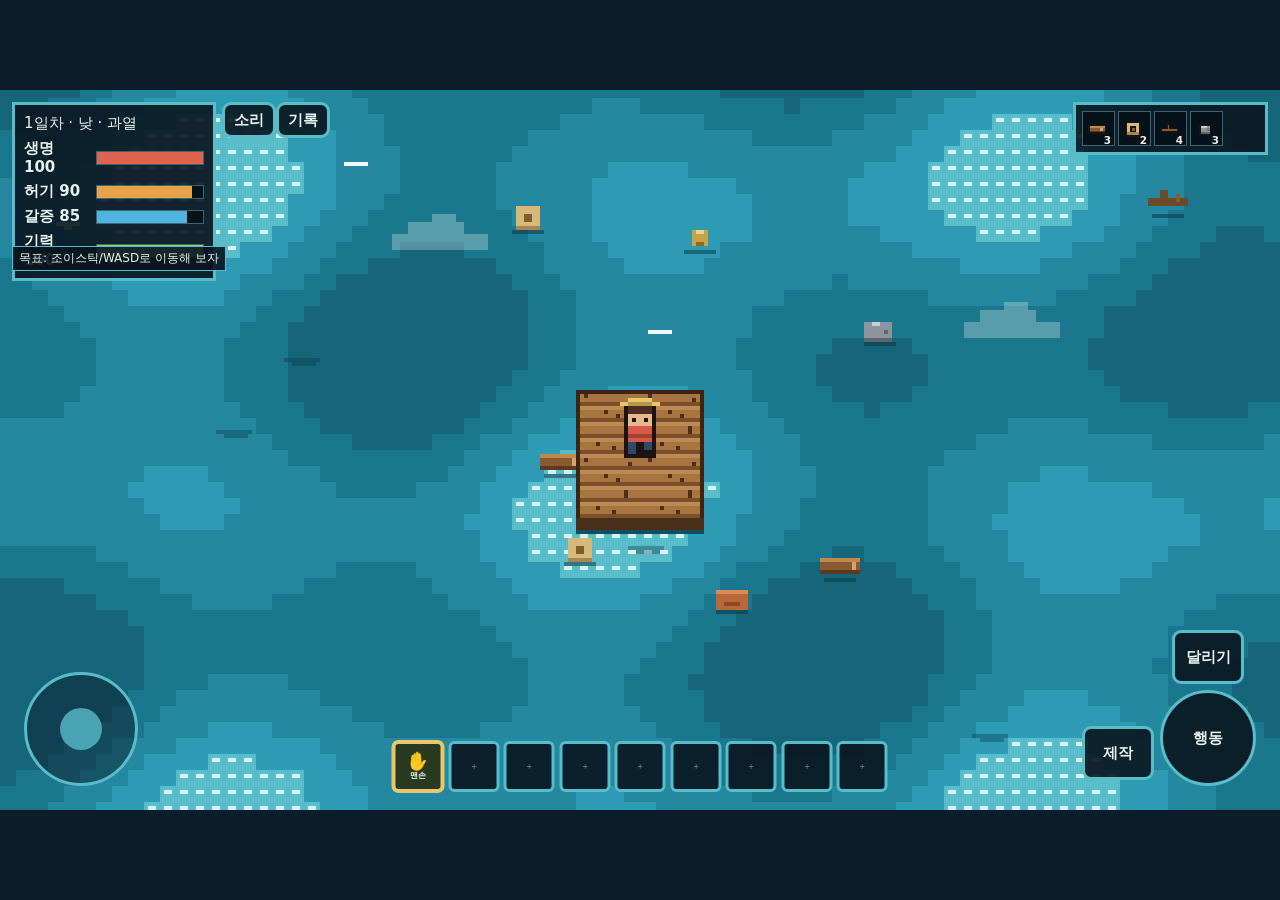
==== index.html @ d6a1c699 "Add files via upload" ====
<!DOCTYPE html>
<html lang="ko"><head><meta charset="utf-8">
<meta name="viewport" content="width=device-width, initial-scale=1, maximum-scale=1, minimum-scale=1, user-scalable=no, viewport-fit=cover">
<title>뗏목 표류기</title>
<!-- v: icons + tabs -->
<link rel="stylesheet" href="style.css"></head><body>
<div id="rot">📱 화면을 가로로 돌려 주세요</div>
<div id="wrap">
<canvas id="c"></canvas>
<div id="hud" class="abs"></div>
<div id="inv" class="abs"></div>
<div id="toast" class="abs"></div>
<div id="joy" class="abs"><div id="knob" class="abs"></div></div>
<div id="bAct" class="btn abs">행동</div>
<div id="bCraft" class="btn abs">제작</div>
<div id="bRow" class="btn abs">노</div>
<div id="bRun" class="btn abs">달리기</div>
<div id="qs" class="abs"></div><div id="goal" class="abs"></div><div id="det" class="abs"></div><div id="pk" class="abs"></div><div id="fm" class="abs"></div><div id="bSnd" class="btn abs">소리</div><div id="bInfo" class="btn abs">기록</div>
<div id="panel" class="abs"><div id="box"><h2>제작</h2><div id="list"></div></div></div>
<div id="end" class="abs"><div><h2>구조 신호의 근원</h2><div>자동 송신기는 누군가 살아남기를 바라며 수년째 신호를 보내고 있었다.</div><div>이제 당신이 그 신호의 마지막 수신자다.</div><button id="endBtn">계속 항해하기</button></div></div>
<div id="over" class="abs"><div><h2>바다에 삼켜졌다</h2><div>허기와 갈증을 관리하지 못했습니다.</div><button id="again">다시 시작</button></div></div>
</div>
<script src="game.js"></script></body></html>
---- style.css ----
:root{--bg:#0b1d2a;--ink:#e8f3ef;--line:#58bcc9;--panel:rgba(9,22,32,.9);box-sizing:border-box;padding-top:env(safe-area-inset-top,0px);padding-bottom:env(safe-area-inset-bottom,0px)}
html,body{height:100%;margin:0;background:var(--bg);overflow:hidden;touch-action:none;user-select:none;-webkit-user-select:none;font-family:"Apple SD Gothic Neo","Malgun Gothic",system-ui,sans-serif;color:var(--ink)}
body{display:grid;place-items:center}
#wrap{position:relative;overflow:hidden;--u:2px;font-size:calc(var(--u)*5)}
canvas{width:100%;height:100%;image-rendering:pixelated;display:block}
.abs{position:absolute}
#hud{left:calc(var(--u)*4);top:calc(var(--u)*4);display:grid;gap:calc(var(--u)*2);background:var(--panel);border:var(--u) solid var(--line);padding:calc(var(--u)*3)}
.bar{display:grid;grid-template-columns:calc(var(--u)*22) calc(var(--u)*36);align-items:center;gap:calc(var(--u)*2)}
.bar div{height:calc(var(--u)*4);background:#06121a;border:1px solid #3a6573}
.bar i{display:block;height:100%;width:100%}
.low i{animation:bl .6s steps(2) infinite}@keyframes bl{50%{opacity:.35}}
#inv{right:calc(var(--u)*4);top:calc(var(--u)*4);background:var(--panel);border:var(--u) solid var(--line);padding:calc(var(--u)*2);display:grid;grid-template-columns:repeat(5,calc(var(--u)*11));gap:calc(var(--u)*1);line-height:1;max-height:calc(var(--u)*100);overflow:hidden}
#inv span{position:relative;display:grid;place-items:center;height:calc(var(--u)*11);background:#06121a;border:1px solid #3a6573}#inv span:active{border-color:#e8c76a}#inv span b{display:contents}#inv span em{position:absolute;right:calc(var(--u)*1);bottom:0;font-style:normal;font-size:.7em;font-weight:700;text-shadow:1px 1px 0 #000}#inv span.emp{grid-column:1/-1;width:calc(var(--u)*40);height:auto;padding:calc(var(--u)*2);border:0;background:none}
#toast{left:50%;top:calc(var(--u)*6);transform:translateX(-50%);background:var(--panel);border:var(--u) solid #e8c76a;padding:calc(var(--u)*2) calc(var(--u)*4);white-space:nowrap;opacity:0;transition:opacity .2s;pointer-events:none}
#toast.on{opacity:1}
#joy{left:calc(var(--u)*8);bottom:calc(var(--u)*8);width:calc(var(--u)*36);height:calc(var(--u)*36);border:var(--u) solid var(--line);border-radius:50%;background:rgba(9,22,32,.45);touch-action:none}
#knob{left:50%;top:50%;width:calc(var(--u)*14);height:calc(var(--u)*14);margin:calc(var(--u)*-7);border-radius:50%;background:var(--line);opacity:.8}
.btn{border:var(--u) solid var(--line);background:var(--panel);color:var(--ink);font:inherit;font-weight:700;border-radius:calc(var(--u)*3);display:grid;place-items:center;cursor:pointer;touch-action:none}
.btn:active{background:var(--line);color:#06121a}
#bAct{right:calc(var(--u)*8);bottom:calc(var(--u)*8);width:calc(var(--u)*30);height:calc(var(--u)*30);border-radius:50%}
#bCraft{right:calc(var(--u)*42);bottom:calc(var(--u)*10);width:calc(var(--u)*22);height:calc(var(--u)*16)}
#bRun{right:calc(var(--u)*12);bottom:calc(var(--u)*42);width:calc(var(--u)*22);height:calc(var(--u)*16)}
#bRow{right:calc(var(--u)*42);bottom:calc(var(--u)*30);width:calc(var(--u)*22);height:calc(var(--u)*16);display:none}
#qs{left:50%;bottom:calc(var(--u)*6);transform:translateX(-50%);display:flex;gap:calc(var(--u)*2)}.q{position:relative;width:calc(var(--u)*14);height:calc(var(--u)*14);border-radius:calc(var(--u)*2)}.q b{position:absolute;right:calc(var(--u)*1);bottom:0;font-size:.8em}
#det{left:50%;bottom:calc(var(--u)*24);transform:translateX(-50%);display:none;background:var(--panel);border:var(--u) solid var(--line);padding:calc(var(--u)*3);width:calc(var(--u)*100);line-height:1.5}#det.on{display:block}#det button{font:inherit;font-weight:700;padding:calc(var(--u)*1) calc(var(--u)*4);background:#e8c76a;color:#2a1a12;border:0;margin-right:calc(var(--u)*2);cursor:pointer}
#goal{left:calc(var(--u)*4);top:calc(var(--u)*52);max-width:calc(var(--u)*80);background:var(--panel);border:1px solid var(--line);padding:calc(var(--u)*1) calc(var(--u)*2);font-size:.8em;display:none}
#rot{position:fixed;inset:0;display:none;place-items:center;background:rgba(3,10,16,.94);z-index:9;text-align:center;font-size:18px;padding:24px}
#bInfo{left:calc(var(--u)*92);top:calc(var(--u)*4);width:calc(var(--u)*16);height:calc(var(--u)*10)}
#bSnd{left:calc(var(--u)*74);top:calc(var(--u)*4);width:calc(var(--u)*16);height:calc(var(--u)*10)}
#panel,#over{inset:0;display:none;place-items:center;background:rgba(3,10,16,.6)}
#panel.on,#over.on{display:grid}
#box{width:min(88%,calc(var(--u)*150));max-height:88%;overflow:auto;background:var(--panel);border:var(--u) solid var(--line);padding:calc(var(--u)*4)}
#box{scrollbar-width:none;-ms-overflow-style:none}#box::-webkit-scrollbar{display:none}
html,body{position:fixed;inset:0;width:100%;overscroll-behavior:none;-webkit-text-size-adjust:100%;-webkit-touch-callout:none;-webkit-tap-highlight-color:transparent}
#box{touch-action:pan-y;overscroll-behavior:contain}
.btn,.tabs button,.tn,.row button,#det button,#pk button,#over button,#end button{white-space:nowrap}
#box h2,#over h2,#end h2{margin:0 0 calc(var(--u)*3);font-size:calc(var(--u)*7)}
.row{display:flex;justify-content:space-between;align-items:center;gap:calc(var(--u)*4);border-top:1px solid #2c5362;padding:calc(var(--u)*3) 0}
.row small{display:block;opacity:.7}
.row i{font-style:normal;margin-right:calc(var(--u)*3);color:#9fe0b0}.row i.no{color:#e0634f}
.row button{font:inherit;font-weight:700;padding:calc(var(--u)*2) calc(var(--u)*5);background:#e8c76a;color:#2a1a12;border:0;cursor:pointer}
.row button:disabled{background:#3a4a52;color:#8aa0a8;cursor:default}
.ic{width:calc(var(--u)*6);height:calc(var(--u)*6);image-rendering:pixelated;vertical-align:middle;margin-right:calc(var(--u)*1)}
#inv span{cursor:pointer}
.tabs{display:flex;flex-wrap:wrap;gap:calc(var(--u)*2);margin-bottom:calc(var(--u)*2)}
.tabs button{font:inherit;padding:calc(var(--u)*2) calc(var(--u)*4);background:#143040;color:var(--ink);border:1px solid #2c5362;cursor:pointer}
.tabs button.on{background:var(--line);color:#06121a;font-weight:700}
#end{inset:0;display:none;place-items:center;text-align:center;background:rgba(5,20,30,.9);padding:calc(var(--u)*6)}#end.on{display:grid}
#over{text-align:center;background:rgba(40,8,6,.78)}
#over button,#end button{font:inherit;font-weight:700;padding:calc(var(--u)*3) calc(var(--u)*8);background:#e8c76a;border:0;margin-top:calc(var(--u)*4);cursor:pointer}

.tt{position:relative;margin-left:calc(var(--u)*2);padding-left:calc(var(--u)*2);border-left:1px solid #3a6573}
.tt:last-child{border-left-color:transparent}
.tt::before{content:'';position:absolute;left:-1px;top:0;width:calc(var(--u)*2);height:calc(var(--u)*4.5);border-left:1px solid #3a6573;border-bottom:1px solid #3a6573}
.tn{font:inherit;display:inline-flex;align-items:center;margin:calc(var(--u)*1) 0;padding:calc(var(--u)*1) calc(var(--u)*2);background:#06121a;color:#6f8a94;border:1px solid #2c5362;cursor:pointer}
.tn.on{color:var(--ink);border-color:#9fe0b0}.tn.sel{background:#143040;outline:1px solid #e8c76a}
.ptag{display:inline-block;margin-right:calc(var(--u)*1);color:#6f8a94}.ptag.ok{color:#9fe0b0}

#qs{gap:calc(var(--u)*1.5)}
.q{width:calc(var(--u)*15);height:calc(var(--u)*15);align-content:center;line-height:1.1;overflow:hidden}
.q.sel{border-color:#e8c76a;background:#2a3a20;box-shadow:0 0 0 1px #e8c76a}
.q.off{opacity:.4}
.qi{font-size:1.15em}.ql{font-size:.55em;white-space:nowrap}
#pk{left:50%;bottom:calc(var(--u)*24);transform:translateX(-50%);display:none;background:var(--panel);border:var(--u) solid var(--line);padding:calc(var(--u)*2);width:calc(var(--u)*140);max-height:calc(var(--u)*70);overflow:auto;touch-action:pan-y;flex-wrap:wrap;gap:calc(var(--u)*1.5);z-index:3;line-height:1.3}
#pk.on{display:flex}#pk b{width:100%}
#pk button{font:inherit;padding:calc(var(--u)*1) calc(var(--u)*2.5);background:#143040;color:var(--ink);border:1px solid #2c5362;cursor:pointer}

#fm{left:50%;bottom:calc(var(--u)*24);transform:translateX(-50%);display:none;background:var(--panel);border:var(--u) solid var(--line);padding:calc(var(--u)*2);width:calc(var(--u)*136);max-height:calc(var(--u)*84);overflow:auto;touch-action:pan-y;z-index:4;line-height:1.25}
#fm.on{display:block}#fm b{display:block}#fm .fs{display:block;opacity:.75;margin-bottom:calc(var(--u)*1.5)}
#fm .fg{display:grid;grid-template-columns:1fr 1fr;gap:calc(var(--u)*1.5)}
#fm button{font:inherit;text-align:left;padding:calc(var(--u)*1.5) calc(var(--u)*2);background:#143040;color:var(--ink);border:1px solid #2c5362;cursor:pointer}
#fm button small{display:block;opacity:.75;font-size:.68em}
#fm button:disabled{opacity:.42;cursor:default}
#fm .fx{width:100%;margin-top:calc(var(--u)*1.5);text-align:center;background:#0b1d2a}
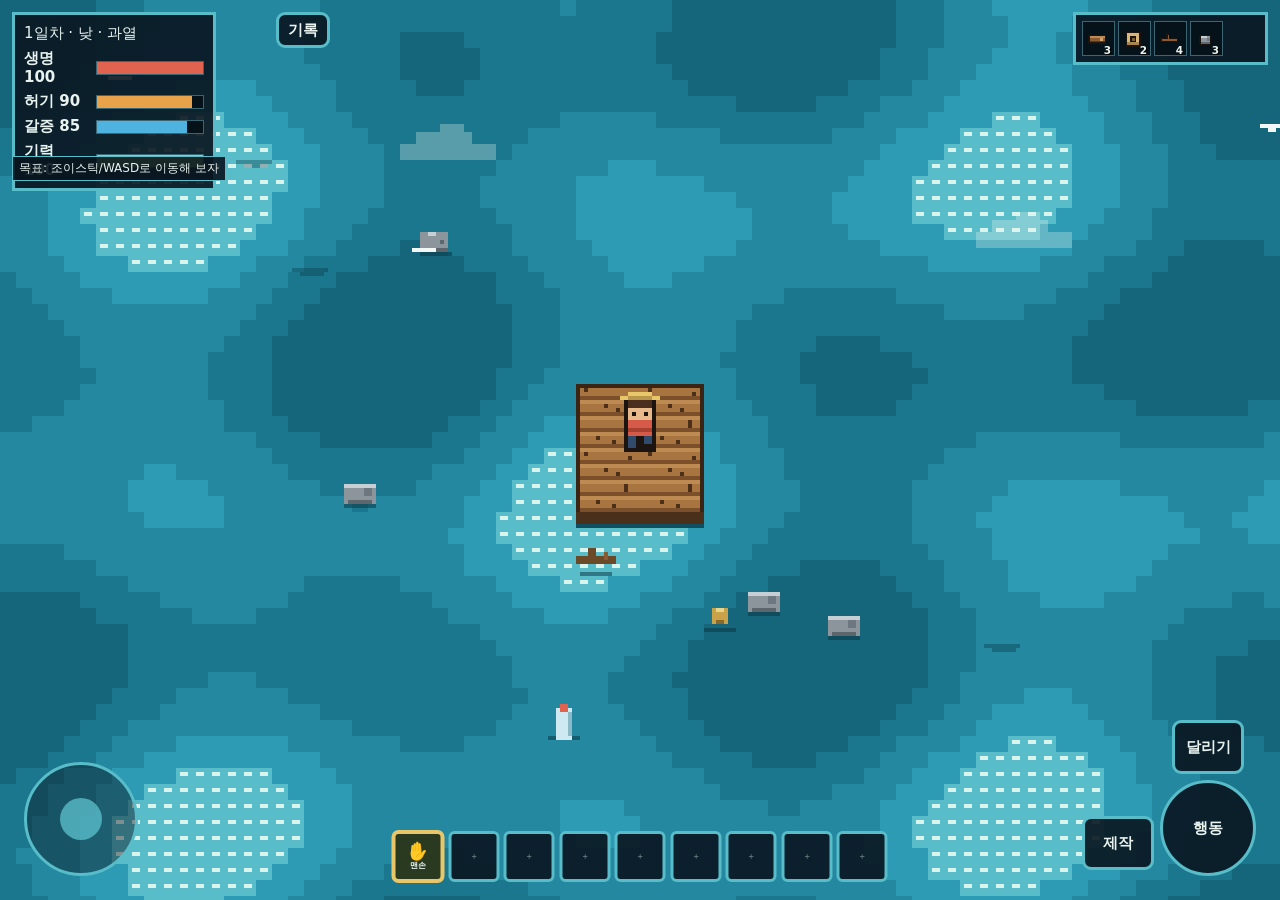
==== commit 40c44838: "Add files via upload" ====
--- a/index.html
+++ b/index.html
@@ -1,7 +1,16 @@
 <!DOCTYPE html>
 <html lang="ko"><head><meta charset="utf-8">
 <meta name="viewport" content="width=device-width, initial-scale=1, maximum-scale=1, minimum-scale=1, user-scalable=no, viewport-fit=cover">
-<title>뗏목 표류기</title>
+<title>Raft Survival</title>
+<meta name="apple-mobile-web-app-title" content="Raft Survival">
+<meta name="application-name" content="Raft Survival">
+<meta name="apple-mobile-web-app-capable" content="yes">
+<meta name="mobile-web-app-capable" content="yes">
+<meta name="apple-mobile-web-app-status-bar-style" content="black-translucent">
+<meta name="theme-color" content="#0b1d2a">
+<link rel="apple-touch-icon" href="apple-touch-icon.png">
+<link rel="icon" type="image/png" href="favicon.png">
+<link rel="manifest" href="manifest.webmanifest">
 <!-- v: icons + tabs -->
 <link rel="stylesheet" href="style.css"></head><body>
 <div id="rot">📱 화면을 가로로 돌려 주세요</div>
@@ -15,7 +24,7 @@
 <div id="bCraft" class="btn abs">제작</div>
 <div id="bRow" class="btn abs">노</div>
 <div id="bRun" class="btn abs">달리기</div>
-<div id="qs" class="abs"></div><div id="goal" class="abs"></div><div id="det" class="abs"></div><div id="pk" class="abs"></div><div id="fm" class="abs"></div><div id="bSnd" class="btn abs">소리</div><div id="bInfo" class="btn abs">기록</div>
+<div id="qs" class="abs"></div><div id="goal" class="abs"></div><div id="det" class="abs"></div><div id="pk" class="abs"></div><div id="fm" class="abs"></div><div id="bInfo" class="btn abs">기록</div>
 <div id="panel" class="abs"><div id="box"><h2>제작</h2><div id="list"></div></div></div>
 <div id="end" class="abs"><div><h2>구조 신호의 근원</h2><div>자동 송신기는 누군가 살아남기를 바라며 수년째 신호를 보내고 있었다.</div><div>이제 당신이 그 신호의 마지막 수신자다.</div><button id="endBtn">계속 항해하기</button></div></div>
 <div id="over" class="abs"><div><h2>바다에 삼켜졌다</h2><div>허기와 갈증을 관리하지 못했습니다.</div><button id="again">다시 시작</button></div></div>
--- a/style.css
+++ b/style.css
@@ -1,32 +1,31 @@
-:root{--bg:#0b1d2a;--ink:#e8f3ef;--line:#58bcc9;--panel:rgba(9,22,32,.9);box-sizing:border-box;padding-top:env(safe-area-inset-top,0px);padding-bottom:env(safe-area-inset-bottom,0px)}
+:root{--bg:#0b1d2a;--ink:#e8f3ef;--line:#58bcc9;--panel:rgba(9,22,32,.9);--sl:env(safe-area-inset-left,0px);--sr:env(safe-area-inset-right,0px);--sb:env(safe-area-inset-bottom,0px);--st:env(safe-area-inset-top,0px);box-sizing:border-box}
 html,body{height:100%;margin:0;background:var(--bg);overflow:hidden;touch-action:none;user-select:none;-webkit-user-select:none;font-family:"Apple SD Gothic Neo","Malgun Gothic",system-ui,sans-serif;color:var(--ink)}
 body{display:grid;place-items:center}
 #wrap{position:relative;overflow:hidden;--u:2px;font-size:calc(var(--u)*5)}
 canvas{width:100%;height:100%;image-rendering:pixelated;display:block}
 .abs{position:absolute}
-#hud{left:calc(var(--u)*4);top:calc(var(--u)*4);display:grid;gap:calc(var(--u)*2);background:var(--panel);border:var(--u) solid var(--line);padding:calc(var(--u)*3)}
+#hud{left:calc(var(--u)*4 + var(--sl));top:calc(var(--u)*4 + var(--st));display:grid;gap:calc(var(--u)*2);background:var(--panel);border:var(--u) solid var(--line);padding:calc(var(--u)*3)}
 .bar{display:grid;grid-template-columns:calc(var(--u)*22) calc(var(--u)*36);align-items:center;gap:calc(var(--u)*2)}
 .bar div{height:calc(var(--u)*4);background:#06121a;border:1px solid #3a6573}
 .bar i{display:block;height:100%;width:100%}
 .low i{animation:bl .6s steps(2) infinite}@keyframes bl{50%{opacity:.35}}
-#inv{right:calc(var(--u)*4);top:calc(var(--u)*4);background:var(--panel);border:var(--u) solid var(--line);padding:calc(var(--u)*2);display:grid;grid-template-columns:repeat(5,calc(var(--u)*11));gap:calc(var(--u)*1);line-height:1;max-height:calc(var(--u)*100);overflow:hidden}
+#inv{right:calc(var(--u)*4 + var(--sr));top:calc(var(--u)*4 + var(--st));background:var(--panel);border:var(--u) solid var(--line);padding:calc(var(--u)*2);display:grid;grid-template-columns:repeat(5,calc(var(--u)*11));gap:calc(var(--u)*1);line-height:1;max-height:calc(var(--u)*100);overflow:hidden}
 #inv span{position:relative;display:grid;place-items:center;height:calc(var(--u)*11);background:#06121a;border:1px solid #3a6573}#inv span:active{border-color:#e8c76a}#inv span b{display:contents}#inv span em{position:absolute;right:calc(var(--u)*1);bottom:0;font-style:normal;font-size:.7em;font-weight:700;text-shadow:1px 1px 0 #000}#inv span.emp{grid-column:1/-1;width:calc(var(--u)*40);height:auto;padding:calc(var(--u)*2);border:0;background:none}
 #toast{left:50%;top:calc(var(--u)*6);transform:translateX(-50%);background:var(--panel);border:var(--u) solid #e8c76a;padding:calc(var(--u)*2) calc(var(--u)*4);white-space:nowrap;opacity:0;transition:opacity .2s;pointer-events:none}
 #toast.on{opacity:1}
-#joy{left:calc(var(--u)*8);bottom:calc(var(--u)*8);width:calc(var(--u)*36);height:calc(var(--u)*36);border:var(--u) solid var(--line);border-radius:50%;background:rgba(9,22,32,.45);touch-action:none}
+#joy{left:calc(var(--u)*8 + var(--sl));bottom:calc(var(--u)*8 + var(--sb));width:calc(var(--u)*36);height:calc(var(--u)*36);border:var(--u) solid var(--line);border-radius:50%;background:rgba(9,22,32,.45);touch-action:none}
 #knob{left:50%;top:50%;width:calc(var(--u)*14);height:calc(var(--u)*14);margin:calc(var(--u)*-7);border-radius:50%;background:var(--line);opacity:.8}
 .btn{border:var(--u) solid var(--line);background:var(--panel);color:var(--ink);font:inherit;font-weight:700;border-radius:calc(var(--u)*3);display:grid;place-items:center;cursor:pointer;touch-action:none}
 .btn:active{background:var(--line);color:#06121a}
-#bAct{right:calc(var(--u)*8);bottom:calc(var(--u)*8);width:calc(var(--u)*30);height:calc(var(--u)*30);border-radius:50%}
-#bCraft{right:calc(var(--u)*42);bottom:calc(var(--u)*10);width:calc(var(--u)*22);height:calc(var(--u)*16)}
-#bRun{right:calc(var(--u)*12);bottom:calc(var(--u)*42);width:calc(var(--u)*22);height:calc(var(--u)*16)}
-#bRow{right:calc(var(--u)*42);bottom:calc(var(--u)*30);width:calc(var(--u)*22);height:calc(var(--u)*16);display:none}
-#qs{left:50%;bottom:calc(var(--u)*6);transform:translateX(-50%);display:flex;gap:calc(var(--u)*2)}.q{position:relative;width:calc(var(--u)*14);height:calc(var(--u)*14);border-radius:calc(var(--u)*2)}.q b{position:absolute;right:calc(var(--u)*1);bottom:0;font-size:.8em}
-#det{left:50%;bottom:calc(var(--u)*24);transform:translateX(-50%);display:none;background:var(--panel);border:var(--u) solid var(--line);padding:calc(var(--u)*3);width:calc(var(--u)*100);line-height:1.5}#det.on{display:block}#det button{font:inherit;font-weight:700;padding:calc(var(--u)*1) calc(var(--u)*4);background:#e8c76a;color:#2a1a12;border:0;margin-right:calc(var(--u)*2);cursor:pointer}
-#goal{left:calc(var(--u)*4);top:calc(var(--u)*52);max-width:calc(var(--u)*80);background:var(--panel);border:1px solid var(--line);padding:calc(var(--u)*1) calc(var(--u)*2);font-size:.8em;display:none}
+#bAct{right:calc(var(--u)*8 + var(--sr));bottom:calc(var(--u)*8 + var(--sb));width:calc(var(--u)*30);height:calc(var(--u)*30);border-radius:50%}
+#bCraft{right:calc(var(--u)*42 + var(--sr));bottom:calc(var(--u)*10 + var(--sb));width:calc(var(--u)*22);height:calc(var(--u)*16)}
+#bRun{right:calc(var(--u)*12 + var(--sr));bottom:calc(var(--u)*42 + var(--sb));width:calc(var(--u)*22);height:calc(var(--u)*16)}
+#bRow{right:calc(var(--u)*42 + var(--sr));bottom:calc(var(--u)*30 + var(--sb));width:calc(var(--u)*22);height:calc(var(--u)*16);display:none}
+#qs{left:50%;bottom:calc(var(--u)*6 + var(--sb));transform:translateX(-50%);display:flex;gap:calc(var(--u)*2)}.q{position:relative;width:calc(var(--u)*14);height:calc(var(--u)*14);border-radius:calc(var(--u)*2)}.q b{position:absolute;right:calc(var(--u)*1);bottom:0;font-size:.8em}
+#det{left:50%;bottom:calc(var(--u)*24 + var(--sb));transform:translateX(-50%);display:none;background:var(--panel);border:var(--u) solid var(--line);padding:calc(var(--u)*3);width:calc(var(--u)*100);line-height:1.5}#det.on{display:block}#det button{font:inherit;font-weight:700;padding:calc(var(--u)*1) calc(var(--u)*4);background:#e8c76a;color:#2a1a12;border:0;margin-right:calc(var(--u)*2);cursor:pointer}
+#goal{left:calc(var(--u)*4 + var(--sl));top:calc(var(--u)*52 + var(--st));max-width:calc(var(--u)*80);background:var(--panel);border:1px solid var(--line);padding:calc(var(--u)*1) calc(var(--u)*2);font-size:.8em;display:none}
 #rot{position:fixed;inset:0;display:none;place-items:center;background:rgba(3,10,16,.94);z-index:9;text-align:center;font-size:18px;padding:24px}
-#bInfo{left:calc(var(--u)*92);top:calc(var(--u)*4);width:calc(var(--u)*16);height:calc(var(--u)*10)}
-#bSnd{left:calc(var(--u)*74);top:calc(var(--u)*4);width:calc(var(--u)*16);height:calc(var(--u)*10)}
+#bInfo{left:calc(var(--u)*92 + var(--sl));top:calc(var(--u)*4 + var(--st));width:calc(var(--u)*16);height:calc(var(--u)*10)}
 #panel,#over{inset:0;display:none;place-items:center;background:rgba(3,10,16,.6)}
 #panel.on,#over.on{display:grid}
 #box{width:min(88%,calc(var(--u)*150));max-height:88%;overflow:auto;background:var(--panel);border:var(--u) solid var(--line);padding:calc(var(--u)*4)}
@@ -61,11 +60,11 @@
 .q.sel{border-color:#e8c76a;background:#2a3a20;box-shadow:0 0 0 1px #e8c76a}
 .q.off{opacity:.4}
 .qi{font-size:1.15em}.ql{font-size:.55em;white-space:nowrap}
-#pk{left:50%;bottom:calc(var(--u)*24);transform:translateX(-50%);display:none;background:var(--panel);border:var(--u) solid var(--line);padding:calc(var(--u)*2);width:calc(var(--u)*140);max-height:calc(var(--u)*70);overflow:auto;touch-action:pan-y;flex-wrap:wrap;gap:calc(var(--u)*1.5);z-index:3;line-height:1.3}
+#pk{left:50%;bottom:calc(var(--u)*24 + var(--sb));transform:translateX(-50%);display:none;background:var(--panel);border:var(--u) solid var(--line);padding:calc(var(--u)*2);width:calc(var(--u)*140);max-height:calc(var(--u)*70);overflow:auto;touch-action:pan-y;flex-wrap:wrap;gap:calc(var(--u)*1.5);z-index:3;line-height:1.3}
 #pk.on{display:flex}#pk b{width:100%}
 #pk button{font:inherit;padding:calc(var(--u)*1) calc(var(--u)*2.5);background:#143040;color:var(--ink);border:1px solid #2c5362;cursor:pointer}
 
-#fm{left:50%;bottom:calc(var(--u)*24);transform:translateX(-50%);display:none;background:var(--panel);border:var(--u) solid var(--line);padding:calc(var(--u)*2);width:calc(var(--u)*136);max-height:calc(var(--u)*84);overflow:auto;touch-action:pan-y;z-index:4;line-height:1.25}
+#fm{left:50%;bottom:calc(var(--u)*24 + var(--sb));transform:translateX(-50%);display:none;background:var(--panel);border:var(--u) solid var(--line);padding:calc(var(--u)*2);width:calc(var(--u)*136);max-height:calc(var(--u)*84);overflow:auto;touch-action:pan-y;z-index:4;line-height:1.25}
 #fm.on{display:block}#fm b{display:block}#fm .fs{display:block;opacity:.75;margin-bottom:calc(var(--u)*1.5)}
 #fm .fg{display:grid;grid-template-columns:1fr 1fr;gap:calc(var(--u)*1.5)}
 #fm button{font:inherit;text-align:left;padding:calc(var(--u)*1.5) calc(var(--u)*2);background:#143040;color:var(--ink);border:1px solid #2c5362;cursor:pointer}
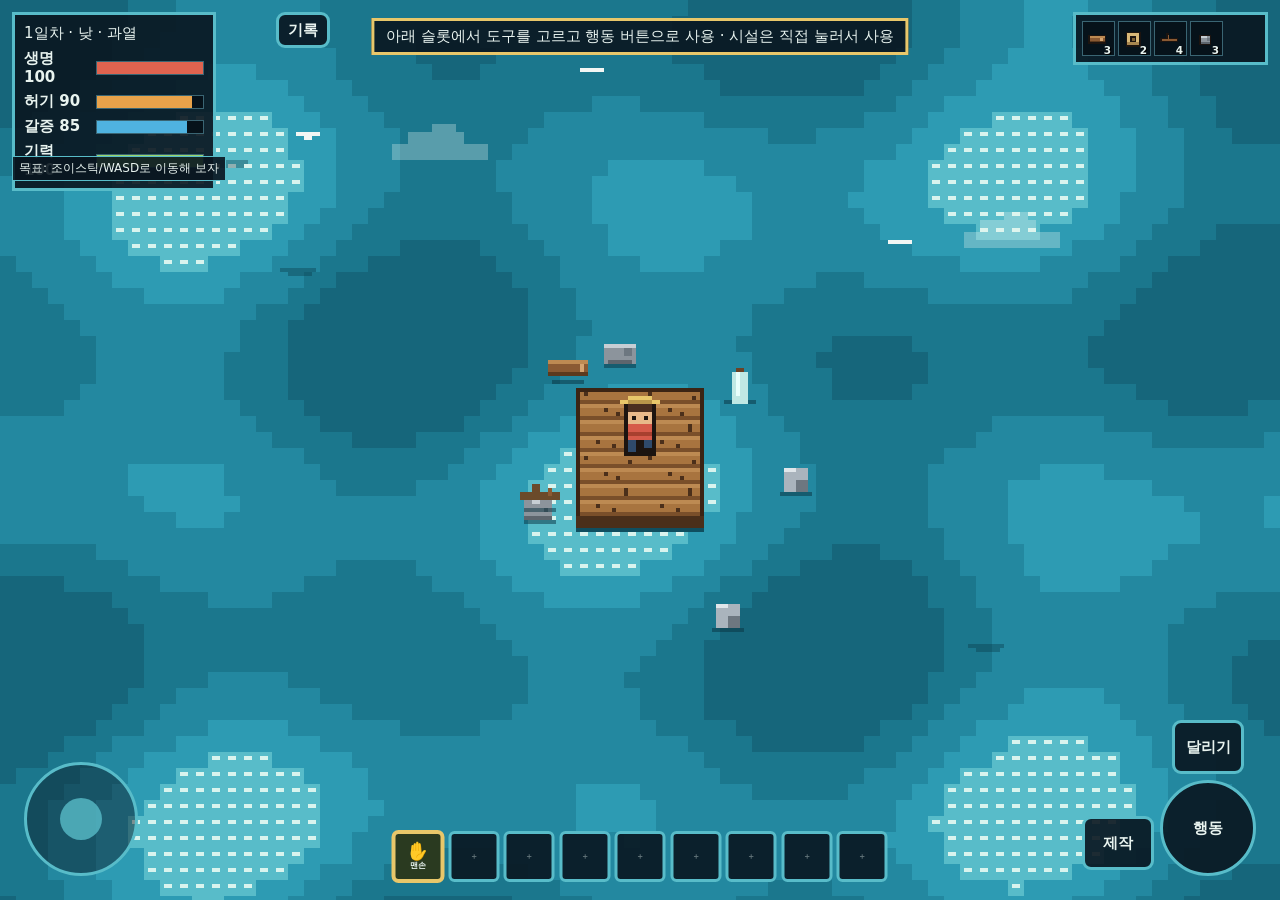
==== commit 290e7c24: "Add files via upload" ====
--- a/index.html
+++ b/index.html
@@ -24,7 +24,7 @@
 <div id="bCraft" class="btn abs">제작</div>
 <div id="bRow" class="btn abs">노</div>
 <div id="bRun" class="btn abs">달리기</div>
-<div id="qs" class="abs"></div><div id="goal" class="abs"></div><div id="det" class="abs"></div><div id="pk" class="abs"></div><div id="fm" class="abs"></div><div id="bInfo" class="btn abs">기록</div>
+<div id="qs" class="abs"></div><div id="goal" class="abs"></div><div id="det" class="abs"></div><div id="lpm" class="abs"></div><div id="pk" class="abs"></div><div id="fm" class="abs"></div><div id="bInfo" class="btn abs">기록</div>
 <div id="panel" class="abs"><div id="box"><h2>제작</h2><div id="list"></div></div></div>
 <div id="end" class="abs"><div><h2>구조 신호의 근원</h2><div>자동 송신기는 누군가 살아남기를 바라며 수년째 신호를 보내고 있었다.</div><div>이제 당신이 그 신호의 마지막 수신자다.</div><button id="endBtn">계속 항해하기</button></div></div>
 <div id="over" class="abs"><div><h2>바다에 삼켜졌다</h2><div>허기와 갈증을 관리하지 못했습니다.</div><button id="again">다시 시작</button></div></div>
--- a/style.css
+++ b/style.css
@@ -71,3 +71,9 @@
 #fm button small{display:block;opacity:.75;font-size:.68em}
 #fm button:disabled{opacity:.42;cursor:default}
 #fm .fx{width:100%;margin-top:calc(var(--u)*1.5);text-align:center;background:#0b1d2a}
+
+#lpm{left:50%;bottom:calc(var(--u)*24 + var(--sb));transform:translateX(-50%);display:none;background:var(--panel);border:var(--u) solid #e8c76a;padding:calc(var(--u)*3);z-index:6;text-align:center;line-height:1.5}
+#lpm.on{display:block}
+#lpm b{display:block;margin-bottom:calc(var(--u)*2)}
+#lpm button{font:inherit;font-weight:700;margin:0 calc(var(--u)*1);padding:calc(var(--u)*2) calc(var(--u)*5);background:#e8c76a;color:#2a1a12;border:0;cursor:pointer;white-space:nowrap}
+#lpm button[data-a=x]{background:#143040;color:var(--ink)}
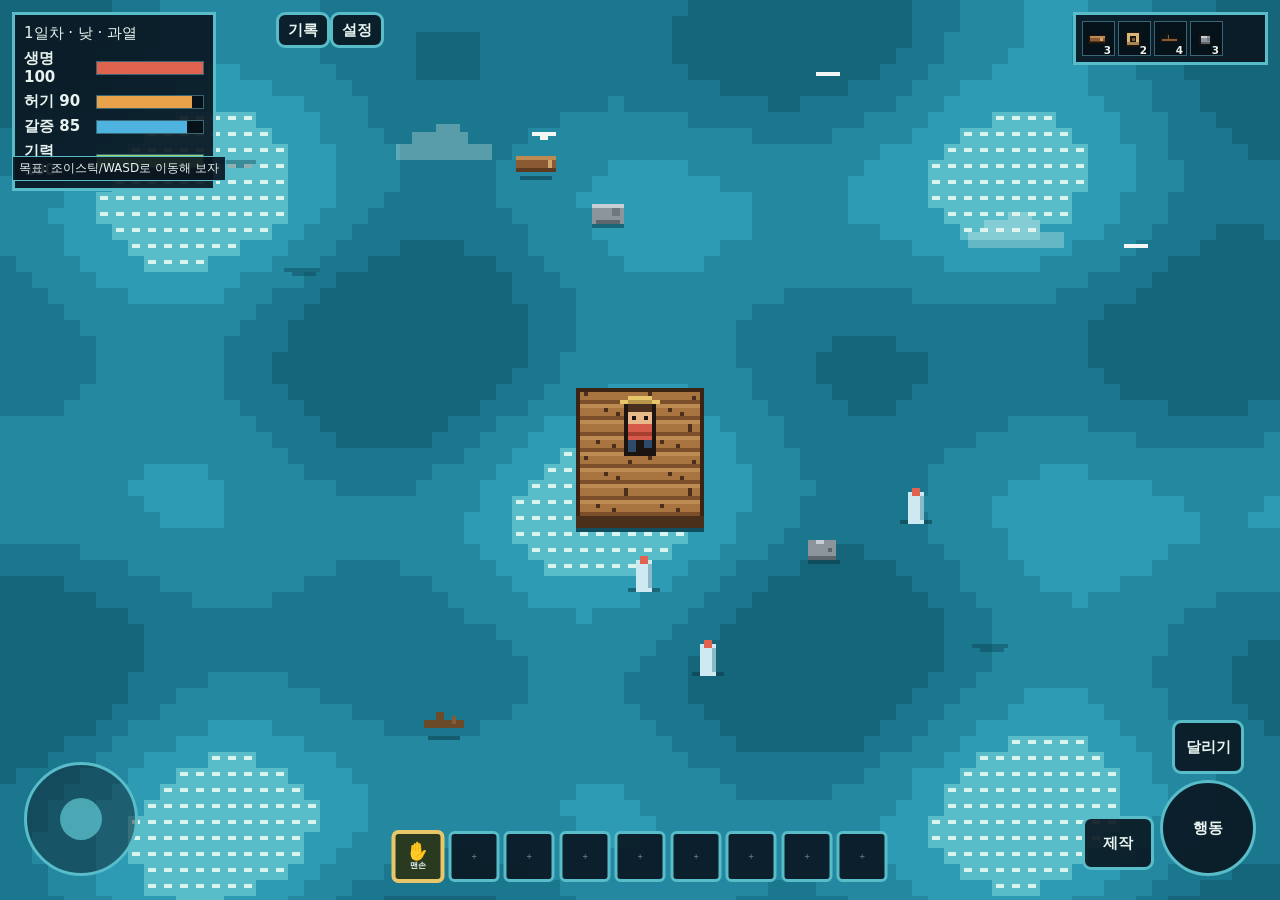
==== commit e05306cc: "Add files via upload" ====
--- a/index.html
+++ b/index.html
@@ -24,8 +24,10 @@
 <div id="bCraft" class="btn abs">제작</div>
 <div id="bRow" class="btn abs">노</div>
 <div id="bRun" class="btn abs">달리기</div>
-<div id="qs" class="abs"></div><div id="goal" class="abs"></div><div id="det" class="abs"></div><div id="lpm" class="abs"></div><div id="pk" class="abs"></div><div id="fm" class="abs"></div><div id="bInfo" class="btn abs">기록</div>
+<div id="qs" class="abs"></div><div id="goal" class="abs"></div><div id="det" class="abs"></div><div id="lpm" class="abs"></div><div id="bSet" class="btn abs">설정</div><div id="pk" class="abs"></div><div id="fm" class="abs"></div><div id="bInfo" class="btn abs">기록</div>
 <div id="panel" class="abs"><div id="box"><h2>제작</h2><div id="list"></div></div></div>
+<div id="stp" class="abs"><div id="stb"><h2>설정</h2><div class="row"><div><b>버튼 위치</b><small>조이스틱과 버튼을 끌어서 원하는 곳에 놓는다</small></div><span><button id="stEdit">편집</button> <button id="stReset">초기화</button></span></div></div></div>
+<div id="edbar" class="abs"><span>버튼을 끌어서 옮기세요</span><button id="edReset">초기화</button><button id="edDone">완료</button></div>
 <div id="end" class="abs"><div><h2>구조 신호의 근원</h2><div>자동 송신기는 누군가 살아남기를 바라며 수년째 신호를 보내고 있었다.</div><div>이제 당신이 그 신호의 마지막 수신자다.</div><button id="endBtn">계속 항해하기</button></div></div>
 <div id="over" class="abs"><div><h2>바다에 삼켜졌다</h2><div>허기와 갈증을 관리하지 못했습니다.</div><button id="again">다시 시작</button></div></div>
 </div>
--- a/style.css
+++ b/style.css
@@ -77,3 +77,15 @@
 #lpm b{display:block;margin-bottom:calc(var(--u)*2)}
 #lpm button{font:inherit;font-weight:700;margin:0 calc(var(--u)*1);padding:calc(var(--u)*2) calc(var(--u)*5);background:#e8c76a;color:#2a1a12;border:0;cursor:pointer;white-space:nowrap}
 #lpm button[data-a=x]{background:#143040;color:var(--ink)}
+
+#bSet{left:calc(var(--u)*110 + var(--sl));top:calc(var(--u)*4 + var(--st));width:calc(var(--u)*16);height:calc(var(--u)*10)}
+#stp{inset:0;display:none;place-items:center;background:rgba(3,10,16,.6);z-index:7}
+#stp.on{display:grid}
+#stb{width:min(88%,calc(var(--u)*130));background:var(--panel);border:var(--u) solid var(--line);padding:calc(var(--u)*4)}
+#stb h2{margin:0 0 calc(var(--u)*3);font-size:calc(var(--u)*7)}
+#stb .row button{margin-left:calc(var(--u)*1);white-space:nowrap}
+#edbar{left:50%;top:calc(var(--u)*4 + var(--st));transform:translateX(-50%);display:none;align-items:center;gap:calc(var(--u)*3);background:var(--panel);border:var(--u) solid #e8c76a;padding:calc(var(--u)*2) calc(var(--u)*3);white-space:nowrap;z-index:9}
+#wrap.edit #edbar{display:flex}
+#edbar button{font:inherit;font-weight:700;padding:calc(var(--u)*1.5) calc(var(--u)*4);background:#e8c76a;color:#2a1a12;border:0;cursor:pointer;white-space:nowrap}
+#edbar button#edReset{background:#143040;color:var(--ink)}
+#wrap.edit .mv{outline:2px dashed #e8c76a;outline-offset:2px;z-index:8}
